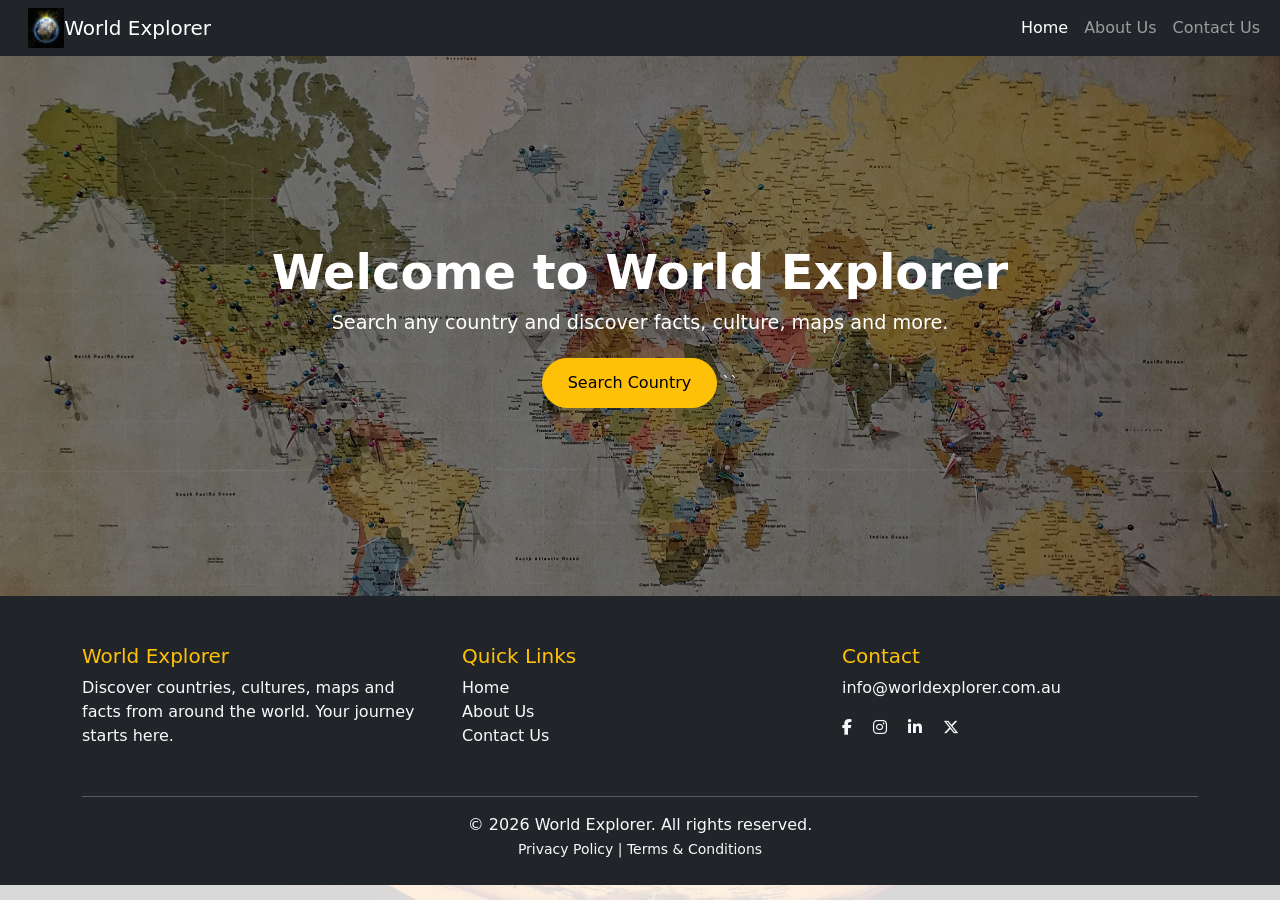
==== index.html @ ad78d78f "first commit" ====
<!doctype html>
<html lang="en">
  <head>
    <meta charset="UTF-8" />
    <meta name="viewport" content="width=device-width, initial-scale=1.0" />

    <title>World Explorer</title>

    <!-- Bootstrap CSS Link -->
    <link
      href="https://cdn.jsdelivr.net/npm/bootstrap@5.3.8/dist/css/bootstrap.min.css"
      rel="stylesheet"
    />

    <!-- Bootstrap CSS Link - Font -->

    <link
      rel="stylesheet"
      href="https://cdnjs.cloudflare.com/ajax/libs/font-awesome/6.5.0/css/all.min.css"
    />

    <!-- Custom CSS -->
    <link rel="stylesheet" href="./CSS/style.css" />
  </head>

  <body>
    <!-- HEADER -->
    <header>
      <!-- Navigation Bar -->
      <nav class="navbar navbar-expand-lg bg-dark navbar-dark">
        <div class="container-fluid">
          <!-- logo -->
          <a href="index.html">
            <img
              src="../images/worldmap51.jpg"
              alt="World Map"
              class="ms-3"
              height=" 40"
            />
          </a>
          <a class="navbar-brand" href="index.html">World Explorer</a>

          <button
            class="navbar-toggler"
            type="button"
            data-bs-toggle="collapse"
            data-bs-target="#navbarNavAltMarkup"
          >
            <span class="navbar-toggler-icon"></span>
          </button>

          <div class="collapse navbar-collapse" id="navbarNavAltMarkup">
            <div class="navbar-nav ms-auto">
              <a class="nav-link active" href="index.html">Home</a>

              <!-- <a class="nav-link" href="../html/search.html">Search</a> -->
              <a class="nav-link" href="./html/about.html">About Us</a>
              <a class="nav-link" href="./html/contact.html">Contact Us</a>
            </div>
          </div>
        </div>
      </nav>
    </header>

    <!-- MAIN -->
    <main>
      <!-- Hero Section -->
      <section class="hero-image">
        <div class="hero-overlay">
          <div class="hero-text text-center text-white">
            <h1>Welcome to World Explorer</h1>
            <p>
              Search any country and discover facts, culture, maps and more.
            </p>

            <a href="./html/search.html" class="btn btn-warning search-btn">
              Search Country
            </a>
            ``
          </div>
        </div>
      </section>
    </main>

    <!-- FOOTER -->
    <footer class="bg-dark text-light pt-5 pb-4">
      <div class="container text-center text-md-start">
        <div class="row">
          <!-- About -->
          <div class="col-md-4 mb-3">
            <h5 class="text-warning">World Explorer</h5>
            <p>
              Discover countries, cultures, maps and facts from around the
              world. Your journey starts here.
            </p>
          </div>

          <!-- Quick Links -->
          <div class="col-md-4 mb-3">
            <h5 class="text-warning">Quick Links</h5>
            <ul class="list-unstyled">
              <li>
                <a href="index.html" class="text-light text-decoration-none"
                  >Home</a
                >
              </li>
              <li>
                <a
                  href="./html/about.html"
                  class="text-light text-decoration-none"
                  >About Us</a
                >
              </li>
              <li>
                <a
                  href="./html/contact.html"
                  class="text-light text-decoration-none"
                  >Contact Us</a
                >
              </li>
            </ul>
          </div>

          <!-- Contact -->
          <div class="col-md-4 mb-3">
            <h5 class="text-warning">Contact</h5>
            <p>info@worldexplorer.com.au</p>

            <div class="mt-2">
              <a href="#" class="text-light me-3"
                ><i class="fab fa-facebook-f"></i
              ></a>
              <a href="#" class="text-light me-3"
                ><i class="fab fa-instagram"></i
              ></a>
              <a href="#" class="text-light me-3"
                ><i class="fab fa-linkedin-in"></i
              ></a>
              <a href="#" class="text-light"
                ><i class="fab fa-x-twitter"></i
              ></a>
            </div>
          </div>
        </div>

        <hr class="border-light" />

        <div class="text-center">
          <p class="mb-0">&copy; 2026 World Explorer. All rights reserved.</p>
          <small>
            <a href="#" class="text-light text-decoration-none"
              >Privacy Policy</a
            >
            |
            <a href="#" class="text-light text-decoration-none"
              >Terms & Conditions</a
            >
          </small>
        </div>
      </div>
    </footer>

    <!-- Bootstrap JS -->
    <script src="https://cdn.jsdelivr.net/npm/bootstrap@5.3.8/dist/js/bootstrap.bundle.min.js"></script>
  </body>
</html>
---- CSS/style.css ----
.hero-image {
  background-image: url("../images/worldmap5.jpg");
  height: 60vh;
  background-size: cover;
  background-position: center;
  background-repeat: no-repeat;

  position: relative;
}

.hero-overlay {
  background: rgba(0, 0, 0, 0.5);
  height: 100%;
  display: flex;
  align-items: center;
  justify-content: center;
  text-align: center;
}

.hero-text {
  color: white;
  padding: 20px;
}

.hero-text h1 {
  font-size: 3rem;
  font-weight: bold;
}

.hero-text p {
  font-size: 1.2rem;
  margin-bottom: 20px;
}

.hero-text .btn {
  padding: 12px 25px;
  font-size: 1rem;
  border-radius: 30px; /* rounded button */
  transition: 0.3s ease; /* smooth hover */
}

/* Your existing hover (keep it) */
.hero-text .btn:hover {
  background-color: #ffc107;
  color: black;
  transform: scale(1.05);
  box-shadow: 0 5px 15px rgba(0, 0, 0, 0.3);
}

/* NEW: tooltip setup */
.search-btn {
  position: relative;
}

/* Hidden text */
.search-btn::after {
  content: "Search the country";
  position: absolute;
  bottom: -35px; /* position below button */
  left: 50%;
  transform: translateX(-50%);
  background: black;
  color: white;
  padding: 5px 10px;
  font-size: 12px;
  border-radius: 5px;
  opacity: 0;
  transition: 0.3s;
  white-space: nowrap;
}

/* Show on hover */
.search-btn:hover::after {
  opacity: 1;
}
.search-btn::after {
  transform: translateX(-50%) translateY(10px);
}

.search-btn:hover::after {
  opacity: 1;
  transform: translateX(-50%) translateY(0);
}

/* About us page */
.about-container {
  display: flex;
  align-items: center;
  gap: 40px;
  padding: 50px 0;
}

/* Left side image */
.aboutus-img {
  flex: 1;
  height: auto;
  border-radius: 10px;
  transition: transform 0.3s ease;
}

.aboutus-img img {
  width: 100%;
  height: auto;
  border-radius: 10px;
}

.aboutus-img:hover {
  transform: scale(1.05);
}

/* Right side text */
.aboutus-content {
  flex: 1;
}

/* Responsive */
@media (max-width: 768px) {
  .about-container {
    flex-direction: column;
    text-align: center;
  }

  .aboutus-img {
    width: 100%;
  }
}

#aboutus .aboutus-content h2 {
  font-size: 36px;
  margin-bottom: 20px;
}

#aboutus .aboutus-content p {
  font-size: 18px;
  line-height: 1.8;
  text-align: justify;
  margin-bottom: 10px;
}

#aboutus a {
  color: #703e04;
  text-decoration: underline;
  font-weight: bold;
}

#aboutus a:hover {
  color: #f0f9ff;
  text-decoration: none;
  background-color: #444444;
}

/* Contact us page CSS */
.contact-container {
  display: flex;
  align-items: center;
  gap: 40px;
  padding: 40px 0;
}

.contactus-img,
.form-wrapper {
  flex: 1;
}

.contactus-img img {
  width: 80%;
  border-radius: 10px;
  transition: transform 0.3s ease;
}

.contactus-img img:hover {
  transform: scale(1.05);
}

.form-wrapper {
  max-width: 500px;
}

@media (max-width: 768px) {
  .contact-container {
    flex-direction: column;
    text-align: center;
  }

  .form-wrapper {
    max-width: 100%;
  }
}

.form-wrapper form {
  width: 100%;
}

.form-label {
  margin-bottom: 5px;
  font-weight: 600;
}

.form-control {
  border-radius: 8px;
}

/* Page background image */
body {
  margin: 0;
  min-height: 100vh;
  background-image: url("../images/worldmap4.jpg");
  background-size: cover;
  background-position: center;
  background-repeat: no-repeat;
}

/* Very light overlay */
body::before {
  content: "";
  position: fixed;
  top: 0;
  left: 0;
  width: 100%;
  height: 100%;
  background: rgba(255, 255, 255, 0.85); /* VERY LIGHT */
  z-index: -1;
}

/* Seearch page */
#countryInfo {
  max-width: 700px;
  margin: auto;
  background-color: rgba(255, 255, 255, 0.95);
  border-radius: 12px;
}

h3 {
  color: #703e04;
}
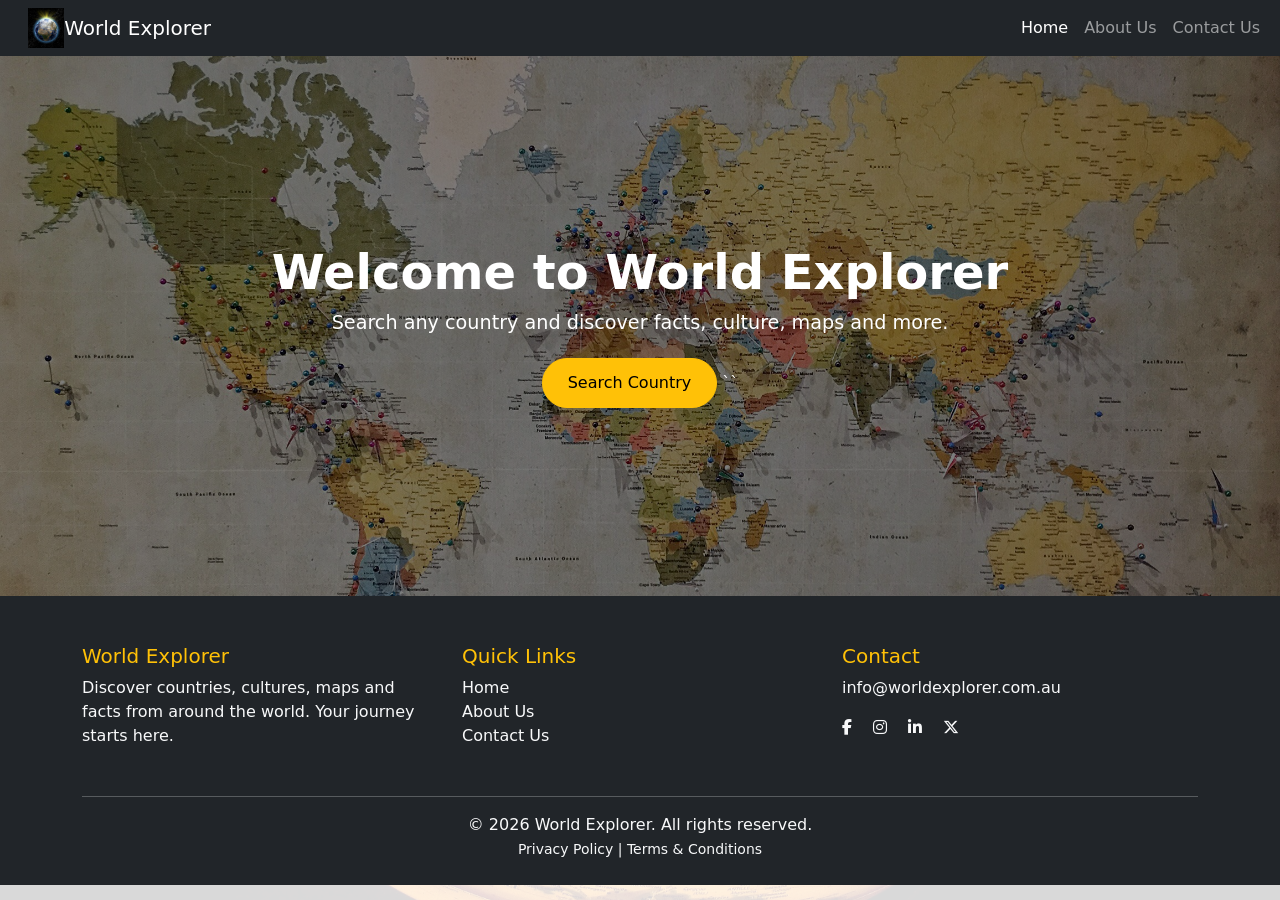
==== commit 500f5939: "12 commit update some contact form funcationality" ====
--- a/index.html
+++ b/index.html
@@ -1,8 +1,28 @@
 <!doctype html>
 <html lang="en">
   <head>
+    <!-- Google tag (gtag.js) -->
+    <script
+      async
+      src="https://www.googletagmanager.com/gtag/js?id=G-T4K71GXHPX"
+    ></script>
+    <script>
+      window.dataLayer = window.dataLayer || [];
+      function gtag() {
+        dataLayer.push(arguments);
+      }
+      gtag("js", new Date());
+
+      gtag("config", "G-T4K71GXHPX");
+    </script>
+    <!-- ================================= -->
     <meta charset="UTF-8" />
     <meta name="viewport" content="width=device-width, initial-scale=1.0" />
+    <!-- Google search Console proof -->
+    <meta
+      name="google-site-verification"
+      content="hIYcEvR5XGegnhVKeWDyARxV1GOUAW2VmSHoHdL2fr0"
+    />
 
     <title>World Explorer</title>
 
@@ -162,5 +182,6 @@
 
     <!-- Bootstrap JS -->
     <script src="https://cdn.jsdelivr.net/npm/bootstrap@5.3.8/dist/js/bootstrap.bundle.min.js"></script>
+    <script src="../javascript/javascript.js"></script>
   </body>
 </html>
